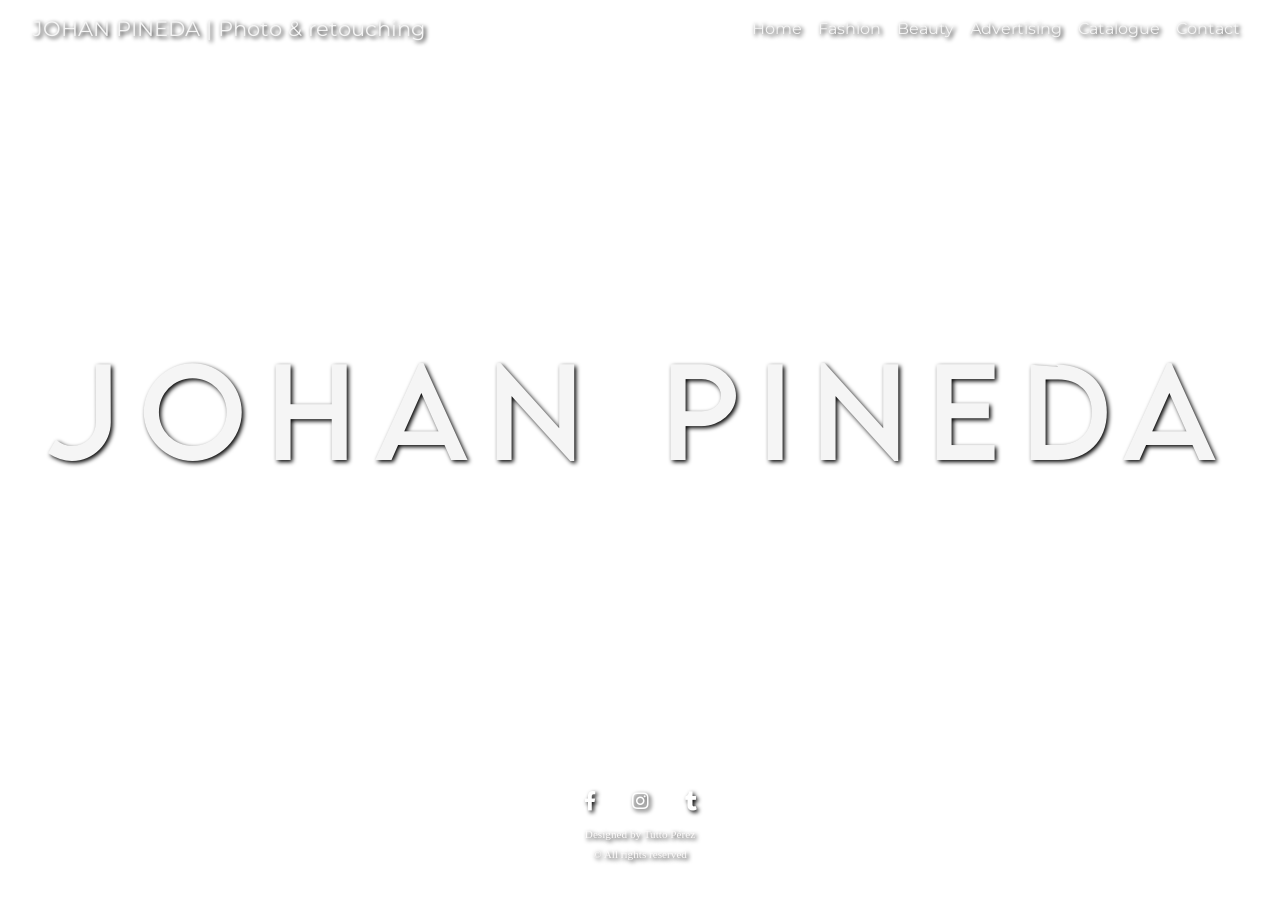
==== index.html @ 9732444a "Add files via upload" ====
<!DOCTYPE html>
<html lang="en">
    <head>
        <meta charset="utf-8">
        <meta name="viewport" content="width=device-width, initial-scale=1, shrink-to-fit=no">          
        <link rel="stylesheet" href="https://cdn.jsdelivr.net/npm/bootstrap@4.5.3/dist/css/bootstrap.min.css" integrity="sha384-TX8t27EcRE3e/ihU7zmQxVncDAy5uIKz4rEkgIXeMed4M0jlfIDPvg6uqKI2xXr2" crossorigin="anonymous">
        <link rel="preconnect" href="https://fonts.gstatic.com">
        <link href="https://fonts.googleapis.com/css2?family=Montserrat:ital,wght@0,200;0,300;0,400;0,600;1,400&display=swap" rel="stylesheet">
        <link rel="preconnect" href="https://fonts.gstatic.com">
        <link href="https://fonts.googleapis.com/css2?family=Esteban&display=swap" rel="stylesheet">
        <link rel="stylesheet" type="text/css" href="https://cdnjs.cloudflare.com/ajax/libs/font-awesome/5.15.1/css/all.min.css">
        <link rel="stylesheet" href="https://cdnjs.cloudflare.com/ajax/libs/animate.css/4.1.1/animate.min.css"/>
        <link rel="stylesheet" href="../nuevo_repo/bootstrap/css/bootstrap.min.css">
        <link rel="stylesheet" href="css/styles.css">  
        <title>JOHAN PINEDA | Photo & retouching</title>
        <meta name="description" content="Johan Pineda is a photographer and digital retoucher with many years of experience in high-level photography for a variety of clients.">
    </head>
    <body class= "bodyIndex">
        <header>
            <div>
                <nav class="navbar navbar-expand-lg navcontainerIndex">
                    <a class="navbar-brand navIndex__izq" href="index.html">JOHAN PINEDA | Photo & retouching</a>
                    <button class="navbar-toggler custom-toggler" type="button" data-toggle="collapse" data-target="#navbarNavAltMarkup" aria-controls="navbarNavAltMarkup" aria-expanded="false" aria-label="Toggle navigation">
                        <span class="navbar-toggler-icon"></span>
                    </button>
                    <div class="collapse navbar-collapse navIndex__der" id="navbarNavAltMarkup">
                        <div class="navbar-nav">
                            <a class="nav-link navIndex__linknav" href="index.html">Home</a>
                            <a class="nav-link navIndex__linknav" href="pages/fashion.html">Fashion</a>
                            <a class="nav-link navIndex__linknav" href="pages/beauty.html">Beauty</a>
                            <a class="nav-link navIndex__linknav" href="pages/advertising.html">Advertising</a>
                            <a class="nav-link navIndex__linknav" href="pages/catalogue.html">Catalogue</a>
                            <a class="nav-link navIndex__linknav" href="pages/getintouch.html">Contact</a>
                        </div>
                    </div>
                </nav>
            </div>
        </header>
        <main class="sectionmain">
            <h1 class="sectionmain__titles animate__animated animate__fadeInDownBig">
                <a class="tituloPrincipal" href="pages/getintouch.html">JOHAN PINEDA</a>
            </h1>
        </main>
        <footer class="footer">
            <div>
                <a href="https://www.facebook.com/profile.php?id=100007943329134" target="_blank"><i class="fab fa-facebook-f redes animate__animated animate__shakeY"></i></a>
                <a href="https://www.instagram.com/johanpineda10/" target="_blank"><i class="fab fa-instagram redes animate__animated animate__shakeY"></i></a>
                <a href="https://diegolunaph.tumblr" target="_blank"><i class="fab fa-tumblr redes animate__animated animate__shakeY"></i></a>
            </div>
            <div>
                <p class="textoFooter">Designed by Tutto Pérez</p>
                <p class="textoFooter">© All rights reserved</p>
            </div>
        </footer>
        <script src="https://code.jquery.com/jquery-3.5.1.slim.min.js" integrity="sha384-DfXdz2htPH0lsSSs5nCTpuj/zy4C+OGpamoFVy38MVBnE+IbbVYUew+OrCXaRkfj" crossorigin="anonymous"></script>
        <script src="https://cdn.jsdelivr.net/npm/popper.js@1.16.0/dist/umd/popper.min.js" integrity="sha384-Q6E9RHvbIyZFJoft+2mJbHaEWldlvI9IOYy5n3zV9zzTtmI3UksdQRVvoxMfooAo" crossorigin="anonymous"></script>
        <script src="https://stackpath.bootstrapcdn.com/bootstrap/4.5.0/js/bootstrap.min.js" integrity="sha384-OgVRvuATP1z7JjHLkuOU7Xw704+h835Lr+6QL9UvYjZE3Ipu6Tp75j7Bh/kR0JKI" crossorigin="anonymous"></script>
    </body>
</html>
---- css/styles.css ----
@charset "UTF-8";
/*GENERAL*/
@import url("https://cdn.jsdelivr.net/npm/bootstrap-icons@1.3.0/font/bootstrap-icons.css");
.navbar-toggler {
  border: none; }

/* BARRA DE NAVEGACIÓN INDEX */
.navcontainerIndex {
  background-color: transparent; }

.navIndex__izq {
  padding-left: 1rem;
  color: whitesmoke;
  font-size: 3.5vw;
  text-shadow: 2px 2px 4px #000000; }

.navIndex__der {
  justify-content: flex-end;
  padding-right: 1rem;
  font-size: 1.1vw;
  text-shadow: 2px 2px 4px #000000; }

.navIndex__izq:hover {
  transform: scale(1.1, 1.2);
  transition: 0.4s;
  color: whitesmoke; }

.navIndex__linknav {
  color: whitesmoke;
  font-size: 0.6rem;
  text-align: center; }

.navIndex__linknav:hover {
  transform: scale(1.1, 1.2);
  transition: 0.4s;
  color: whitesmoke; }

/* BARRA DE NAVEGACIÓN DEL RESTO DE LOS HTML'S */
.navcontainerNoindex {
  background-color: transparent;
  box-shadow: 0 8.1px 15.7px rgba(0, 0, 0, 0.135), 0 65px 125px rgba(0, 0, 0, 0.27); }

.navNoindex__izq {
  padding-left: 1rem;
  color: #3d3b3b;
  font-size: 3.5vw !important;
  text-shadow: 1px 1px 1px #8a8888; }

.navNoindex__der {
  justify-content: flex-end;
  padding-right: 1rem;
  font-size: 1.1vw;
  text-shadow: 1px 1px 1px #8a8888; }

.navNoindex__izq:hover {
  transform: scale(1.1, 1.2);
  transition: 0.4s;
  color: #ff4848; }

.navNoindex__linknav {
  color: #3d3b3b;
  font-size: 0.6rem;
  text-align: center; }

.navNoindex__linknav:hover {
  transform: scale(1.1, 1.2);
  transition: 0.4s;
  color: #ff4848; }

.custom-toggler .navbar-toggler-icon {
  background-image: url("data:image/svg+xml;charset=utf8,%3Csvg viewBox='0 0 32 32' xmlns='http://www.w3.org/2000/svg'%3E%3Cpath stroke='rgba(255, 255, 255, 1)' stroke-width='2' stroke-linecap='round' stroke-miterlimit='10' d='M4 8h24M4 16h24M4 24h24'/%3E%3C/svg%3E"); }

.custom-toggler__Noindex .navbar-toggler-icon {
  background-image: url("data:image/svg+xml;charset=utf8,%3Csvg viewBox='0 0 32 32' xmlns='http://www.w3.org/2000/svg'%3E%3Cpath stroke='rgba(61, 59, 59, 1)' stroke-width='2' stroke-linecap='round' stroke-miterlimit='10' d='M4 8h24M4 16h24M4 24h24'/%3E%3C/svg%3E"); }

/*QUERIES */
@media (min-width: 768px) {
  .navIndex__izq {
    font-size: 1.5rem; }
  .navIndex__linknav {
    font-size: 1.1rem; }
  .navNoindex__linknav {
    font-size: 1.1rem; }
  .navNoindex__izq {
    font-size: 1.5rem !important; } }

@media (min-width: 992px) {
  .navIndex__izq {
    font-size: 1.3rem; }
  .navIndex__linknav {
    font-size: 1rem; }
  .navNoindex__linknav {
    font-size: 1rem; }
  .navNoindex__izq {
    font-size: 1.3rem !important; } }

@media (min-width: 1024px) {
  .navIndex__izq {
    font-size: 1.3rem; }
  .navIndex__linknav {
    font-size: 1rem; }
  .navNoindex__linknav {
    font-size: 1rem; }
  .navNoindex__izq {
    font-size: 1.3rem !important; } }

.cajaForm > * {
  padding: 1em; }

.formulario {
  background: #e79a9a; }

.formulario form {
  display: grid;
  grid-template-columns: 1fr 1fr; }

.formulario form label {
  display: block; }

.formulario form p {
  margin: 0;
  padding: 1em; }

.formulario form .block {
  grid-column: 1 / 3; }

.formulario form button,
.formulario form input,
.formulario form textarea {
  width: 100%;
  padding: .7em;
  border: none;
  background: none;
  outline: 0;
  color: #fff;
  border-bottom: 1px solid #fcc2c2; }

.formulario form button {
  background: #fcc2c2;
  border: 0;
  text-transform: uppercase;
  padding: 1em; }

.formulario form button:hover,
.formulario form button:focus {
  background: #443030;
  color: #fff;
  transition: background-color 1s ease-out;
  outline: 0; }

/* INFO DE CONTACTO */
.contactInfo {
  background: #3f3e3e; }

.contactInfo h2, .contactInfo h3, .contactInfo ul, .contactInfo p {
  text-align: center;
  margin: 0 0 1rem 0;
  color: whitesmoke; }

.datoInfo {
  font-family: 'Ovo', serif; }

.moreInfo {
  font-family: 'Ovo', serif;
  padding-left: 10px; }

/*QUERIES*/
@media (min-width: 768px) {
  .cajaForm {
    display: grid;
    grid-template-columns: 2fr 1fr; }
  .h1-contact {
    font-size: 6vw; }
  .contactInfo {
    display: grid;
    text-align: center;
    align-content: center; } }

@media (min-width: 1024px) {
  .h1-contact {
    font-size: 3vw;
    padding-top: 4vh; } }

.footer {
  background-color: transparent;
  display: grid;
  justify-content: center;
  justify-items: center;
  align-content: center;
  color: rgb(252, 250, 250);
  text-shadow: 2px 2px 4px #000000;
  text-align: center; }

.redes {
  padding: 1rem;
  font-size: 1rem;
  text-shadow: 2px 2px 4px #000000;
  color: white; }

.redes:hover {
  transform: scale(1.1, 1.2);
  transition: 0.4s; }

.textoFooter {
  font-size: 0.6rem;
  font-family: 'ovo';
  margin-bottom: 3px; }

/*footer Contacto*/
.footerContact {
  background-color: #4e4e4e;
  display: grid;
  justify-content: center;
  justify-items: center;
  align-content: center;
  color: whitesmoke;
  text-align: center;
  margin-top: auto; }

.redesContact {
  padding: 1rem;
  font-size: 1.5rem;
  color: whitesmoke; }

.redesContact:hover {
  transform: scale(1.1, 1.2);
  transition: 0.3s; }

.textoFooter-cont {
  font-size: 0.8rem;
  font-family: 'ovo'; }

/*medias*/
@media (min-width: 768px) {
  .redes {
    font-size: 1.3rem; }
  .textoFooter {
    font-size: 0.7rem; } }

@media (min-width: 1024px) {
  .redes {
    font-size: 1.1rem; }
  .textoFooter {
    font-size: 0.7rem; } }

@media (min-width: 1200px) {
  .redes {
    font-size: 1.5vw; } }

.bodyIndex {
  background-image: url(../images/fashion/mainmobile.jpg);
  background-position: center;
  background-repeat: no-repeat;
  background-size: cover; }

.tituloPrincipal {
  text-decoration: none;
  color: whitesmoke; }

.tituloPrincipal:hover {
  text-decoration: none;
  color: whitesmoke; }

.sectionmain {
  min-height: calc(100vh - 56px - 126px);
  display: grid;
  justify-items: center;
  align-items: center; }

.sectionmain__titles {
  font-family: 'lemonmilk';
  font-weight: bolder;
  text-align: center;
  color: whitesmoke;
  text-shadow: 2px 2px 4px #000000;
  letter-spacing: 1.5rem;
  font-size: 14vw; }

/*QUERIES*/
@media (min-width: 768px) {
  .bodyIndex {
    background-position: inherit;
    background-repeat: no-repeat;
    background-size: cover; }
  .sectionmain__titles {
    font-size: 16vw; } }

@media (min-width: 1200px) {
  .bodyIndex {
    background-image: url(../images/getintouch/portada.jpg);
    background-position: top;
    background-repeat: no-repeat;
    background-size: cover; }
  .sectionmain__titles {
    font-size: 9vw; } }

/*GRID*/
.contGaleria {
  display: grid;
  grid-template-columns: repeat(2, 1fr);
  padding: 1.25rem;
  grid-gap: 0.6rem; }

.imgGaleria {
  width: 100%;
  height: 100%;
  object-fit: cover; }

.itemGaleria:nth-child(1) {
  grid-column-start: span 2; }

.cajaTexto-advertising {
  grid-column-start: span 2; }

.cajaTexto-fashion {
  grid-column-start: span 2; }

.cajaTexto-galeria {
  grid-column-start: span 2; }

.cajaTexto-catalogue {
  grid-column-start: span 2; }

/*QUERIES*/
@media (min-width: 768px) {
  .contGaleria {
    grid-template-areas: "titulo titulo titulo"
 "foto1 foto2 foto3 "
 "texto texto texto"
 "foto4 foto5 foto6"
 "foto7 foto8 foto9"
 "foto10 foto11 foto12"
 "foto13 foto14 foto15"
 "foto16 foto17 foto18"
 "foto19 foto20 foto21"
 "foto22 foto23 foto24"
 "foto25 foto26 foto27"
 "foto28 . .";
    grid-template-columns: 1fr 1fr 1fr; }
  #titulo {
    grid-area: titulo; }
  #texto {
    grid-area: texto; }
  #foto1 {
    grid-area: foto1; }
  #foto2 {
    grid-area: foto2; }
  #foto3 {
    grid-area: foto3; }
  #foto4 {
    grid-area: foto4; }
  #foto5 {
    grid-area: foto5; }
  #foto6 {
    grid-area: foto6; }
  #foto7 {
    grid-area: foto7; }
  #foto8 {
    grid-area: foto8; }
  #foto9 {
    grid-area: foto9; }
  #foto10 {
    grid-area: foto10; }
  #foto11 {
    grid-area: foto11; }
  #foto12 {
    grid-area: foto12; }
  #foto13 {
    grid-area: foto13; }
  #foto14 {
    grid-area: foto14; }
  #foto15 {
    grid-area: foto15; }
  #foto16 {
    grid-area: foto16; }
  #foto17 {
    grid-area: foto17; }
  #foto18 {
    grid-area: foto18; }
  #foto19 {
    grid-area: foto19; }
  #foto20 {
    grid-area: foto20; }
  #foto21 {
    grid-area: foto21; }
  #foto22 {
    grid-area: foto22; }
  #foto23 {
    grid-area: foto23; }
  #foto24 {
    grid-area: foto24; }
  #foto25 {
    grid-area: foto25; }
  #foto26 {
    grid-area: foto26; }
  #foto27 {
    grid-area: foto27; }
  #foto28 {
    grid-area: foto28; } }

@media (min-width: 1024px) {
  .contGaleria {
    grid-template-areas: "titulo titulo titulo titulo"
 "foto1 foto2 foto3 foto4"
 "texto texto texto texto"
 "foto5 foto6 foto7 foto8"
 "foto9 foto10 foto11 foto12"
 "foto13 foto14 foto15 foto16"
 "foto17 foto18 foto19 foto20"
 "foto21 foto22 foto23 foto24"
 "foto25 foto26 foto27 foto28";
    grid-template-columns: 1fr 1fr 1fr 1fr; }
  #titulo {
    grid-area: titulo; }
  #texto {
    grid-area: texto; }
  #foto1 {
    grid-area: foto1; }
  #foto2 {
    grid-area: foto2; }
  #foto3 {
    grid-area: foto3; }
  #foto4 {
    grid-area: foto4; }
  #foto5 {
    grid-area: foto5; }
  #foto6 {
    grid-area: foto6; }
  #foto7 {
    grid-area: foto7; }
  #foto8 {
    grid-area: foto8; }
  #foto9 {
    grid-area: foto9; }
  #foto10 {
    grid-area: foto10; }
  #foto11 {
    grid-area: foto11; }
  #foto12 {
    grid-area: foto12; }
  #foto13 {
    grid-area: foto13; }
  #foto14 {
    grid-area: foto14; }
  #foto15 {
    grid-area: foto15; }
  #foto16 {
    grid-area: foto16; }
  #foto17 {
    grid-area: foto17; }
  #foto18 {
    grid-area: foto18; }
  #foto19 {
    grid-area: foto19; }
  #foto20 {
    grid-area: foto20; }
  #foto21 {
    grid-area: foto21; }
  #foto22 {
    grid-area: foto22; }
  #foto23 {
    grid-area: foto23; }
  #foto24 {
    grid-area: foto24; }
  #foto25 {
    grid-area: foto25; }
  #foto26 {
    grid-area: foto26; }
  #foto27 {
    grid-area: foto27; }
  #foto28 {
    grid-area: foto28; } }

@media (min-width: 1200px) {
  .contGaleria {
    grid-template-areas: "titulo titulo titulo titulo"
 "foto1 foto2 foto3 foto4"
 "texto texto texto texto"
 "foto5 foto6 foto7 foto8"
 "foto9 foto10 foto11 foto12"
 "foto13 foto14 foto15 foto16"
 "foto17 foto18 foto19 foto20"
 "foto21 foto22 foto23 foto24"
 "foto25 foto26 foto27 foto28";
    grid-template-columns: 1fr 1fr 1fr 1fr; }
  #titulo {
    grid-area: titulo; }
  #texto {
    grid-area: texto; }
  #foto1 {
    grid-area: foto1; }
  #foto2 {
    grid-area: foto2; }
  #foto3 {
    grid-area: foto3; }
  #foto4 {
    grid-area: foto4; }
  #foto5 {
    grid-area: foto5; }
  #foto6 {
    grid-area: foto6; }
  #foto7 {
    grid-area: foto7; }
  #foto8 {
    grid-area: foto8; }
  #foto9 {
    grid-area: foto9; }
  #foto10 {
    grid-area: foto10; }
  #foto11 {
    grid-area: foto11; }
  #foto12 {
    grid-area: foto12; }
  #foto13 {
    grid-area: foto13; }
  #foto14 {
    grid-area: foto14; }
  #foto15 {
    grid-area: foto15; }
  #foto16 {
    grid-area: foto16; }
  #foto17 {
    grid-area: foto17; }
  #foto18 {
    grid-area: foto18; }
  #foto19 {
    grid-area: foto19; }
  #foto20 {
    grid-area: foto20; }
  #foto21 {
    grid-area: foto21; }
  #foto22 {
    grid-area: foto22; }
  #foto23 {
    grid-area: foto23; }
  #foto24 {
    grid-area: foto24; }
  #foto25 {
    grid-area: foto25; }
  #foto26 {
    grid-area: foto26; }
  #foto27 {
    grid-area: foto27; }
  #foto28 {
    grid-area: foto28; } }

* {
  box-sizing: border-box;
  margin: 0;
  padding: 0;
  list-style: none;
  text-decoration: none; }

html {
  height: 100%; }

body {
  font-family: 'Montserrat', sans-serif !important; }

@font-face {
  font-family: lemonmilk;
  src: url(../fonts/LEMONMILK-Light.otf); }

/*FASHION*/
.cajaTexto-fashion {
  display: grid;
  align-content: center;
  background-color: #4e4e4e;
  border-radius: 2.5px; }

.tituloGaleria-fashion {
  font-family: 'lemonmilk';
  text-transform: uppercase;
  color: #e79a9a;
  padding-bottom: 0.1vh;
  text-align: center;
  font-size: 8.5vw;
  text-shadow: 1px 1px 1px #b9a7a7; }

.textoGaleria-fashion, .textoGaleria-fashion2 {
  font-size: 2.5vw;
  letter-spacing: 1px;
  text-align: justify;
  padding: 4vw 4vw 0vw 4vw;
  color: white; }

/*BEAUTY*/
.cajaTexto-galeria {
  display: grid;
  align-content: center;
  background-color: #4e4e4e;
  border-radius: 2.5px; }

.tituloGaleria {
  font-family: 'lemonmilk';
  text-transform: uppercase;
  color: #e79a9a;
  padding-bottom: 0.1vh;
  text-align: center;
  font-size: 8.5vw;
  text-shadow: 1px 1px 1px #b9a7a7; }

.textoGaleria, .textoGaleria2 {
  font-size: 2.5vw;
  letter-spacing: 1px;
  text-align: justify;
  padding: 2vh 3.5vw 0 3.5vw;
  color: white; }

/*ADVERTISING*/
.cajaTexto-advertising {
  display: grid;
  align-content: center;
  background-color: #4e4e4e;
  border-radius: 2.5px; }

.tituloGaleria-advertising {
  font-family: 'lemonmilk';
  text-transform: uppercase;
  color: #e79a9a;
  padding-bottom: 0.1vh;
  text-align: center;
  font-size: 8.5vw;
  text-shadow: 1px 1px 1px #b9a7a7; }

.textoGaleria-advertising {
  font-size: 2.5vw;
  letter-spacing: 1px;
  text-align: justify;
  padding: 4vw 4vw 4vw 4vw;
  color: white; }

/*CATALOGUE*/
.cajaTexto-catalogue {
  display: grid;
  align-content: center;
  background-color: #4e4e4e;
  border-radius: 2.5px; }

.tituloGaleria-catalogue {
  font-family: 'lemonmilk';
  text-transform: uppercase;
  color: #e79a9a;
  padding-bottom: 0.1vh;
  text-align: center;
  font-size: 8.5vw;
  text-shadow: 1px 1px 1px #b9a7a7; }

.textoGaleria-catalogue {
  font-size: 2.5vw;
  letter-spacing: 1px;
  text-align: justify;
  padding: 4vw 4vw 0vw 4vw;
  color: white; }

.textoGaleria-catalogue2 {
  font-size: 2.5vw;
  letter-spacing: 1px;
  text-align: justify;
  padding: 0vw 4vw 4vw 4vw;
  color: white; }

/*ABOUT*/
.titulo-about {
  font-family: 'lemonmilk';
  text-transform: uppercase;
  color: #e79a9a;
  padding-top: 2vh;
  padding-bottom: 0.5vh;
  text-align: center;
  font-size: 8.5vw;
  text-shadow: 1px 1px 1px #b9a7a7; }

.h1-contact {
  font-family: 'lemonmilk';
  text-transform: uppercase;
  color: #e79a9a;
  padding-top: 4vh;
  padding-bottom: 3.5vh;
  text-align: center;
  font-size: 8.5vw;
  text-shadow: 1px 1px 1px #b9a7a7; }

.texto-about1,
.texto-about2,
.texto-about3 {
  font-size: 2.5vw;
  letter-spacing: 1px;
  text-align: justify;
  padding-right: 6vw;
  padding-left: 6vw;
  color: #e79a9a; }

.texto-about1 {
  padding-top: 2vh; }

/*QUERIES*/
@media (min-width: 768px) {
  .textoGaleria {
    padding-top: 2rem;
    font-size: 1.6vh; }
  .textoGaleria2 {
    padding-bottom: 1.8rem;
    font-size: 1.6vh; }
  .textoGaleria-fashion {
    padding-top: 2rem;
    font-size: 1.6vh; }
  .textoGaleria-fashion2 {
    padding-bottom: 1.8rem;
    font-size: 1.6vh; }
  .textoGaleria-advertising {
    padding-top: 2rem;
    padding-bottom: 1.8rem;
    font-size: 1.6vh; }
  .textoGaleria-catalogue {
    padding-top: 2rem;
    font-size: 1.6vh; }
  .textoGaleria-catalogue2 {
    padding-bottom: 1.8rem;
    font-size: 1.6vh; }
  .tituloGaleria-fashion,
  .tituloGaleria,
  .tituloGaleria-advertising,
  .tituloGaleria-catalogue,
  .h1-contact {
    font-size: 5vw;
    padding-top: 2rem;
    padding-bottom: 2.5rem; }
  .titulo-about {
    font-size: 5vw;
    padding-top: 3rem;
    padding-bottom: 2.5rem; }
  .texto-about1,
  .texto-about2,
  .texto-about3 {
    font-size: 2vw;
    letter-spacing: 1px;
    text-align: justify;
    padding-right: 6vw;
    padding-left: 6vw;
    padding-bottom: 3vh;
    color: #e79a9a; } }

@media (min-width: 1024px) {
  .tituloGaleria-fashion,
  .tituloGaleria,
  .tituloGaleria-advertising,
  .tituloGaleria-catalogue,
  .titulo-about,
  .h1-contact {
    font-size: 4.5vw;
    padding-top: 2rem;
    padding-bottom: 2.5rem; }
  .texto-about1,
  .texto-about2,
  .texto-about3 {
    font-size: 1.1vw;
    letter-spacing: 1px;
    text-align: justify;
    padding-right: 6vw;
    padding-left: 6vw;
    color: #e79a9a; }
  .textoGaleria-fashion, .textoGaleria-fashion2 {
    text-align: center;
    font-size: 1.3vw;
    padding-right: 13vw;
    padding-left: 13vw; }
  .textoGaleria, .textoGaleria2 {
    text-align: center;
    font-size: 1.3vw;
    padding-right: 13vw;
    padding-left: 13vw; }
  .textoGaleria-advertising {
    text-align: center;
    font-size: 1.3vw;
    padding-right: 13vw;
    padding-left: 13vw; }
  .textoGaleria-catalogue, .textoGaleria-catalogue2 {
    text-align: center;
    font-size: 1.3vw;
    padding-right: 13vw;
    padding-left: 13vw; } }

.img-about {
  width: 100vw; }

.item-about {
  margin-bottom: 0px; }

.item-about2 {
  display: grid;
  background-color: #4e4e4e; }

/*QUERIES*/
@media (min-width: 1024px) {
  .caja-about {
    display: grid;
    grid-template-columns: 1fr 1fr; }
  .img-about {
    width: 100%; }
  .item-about2 {
    align-content: center; } }
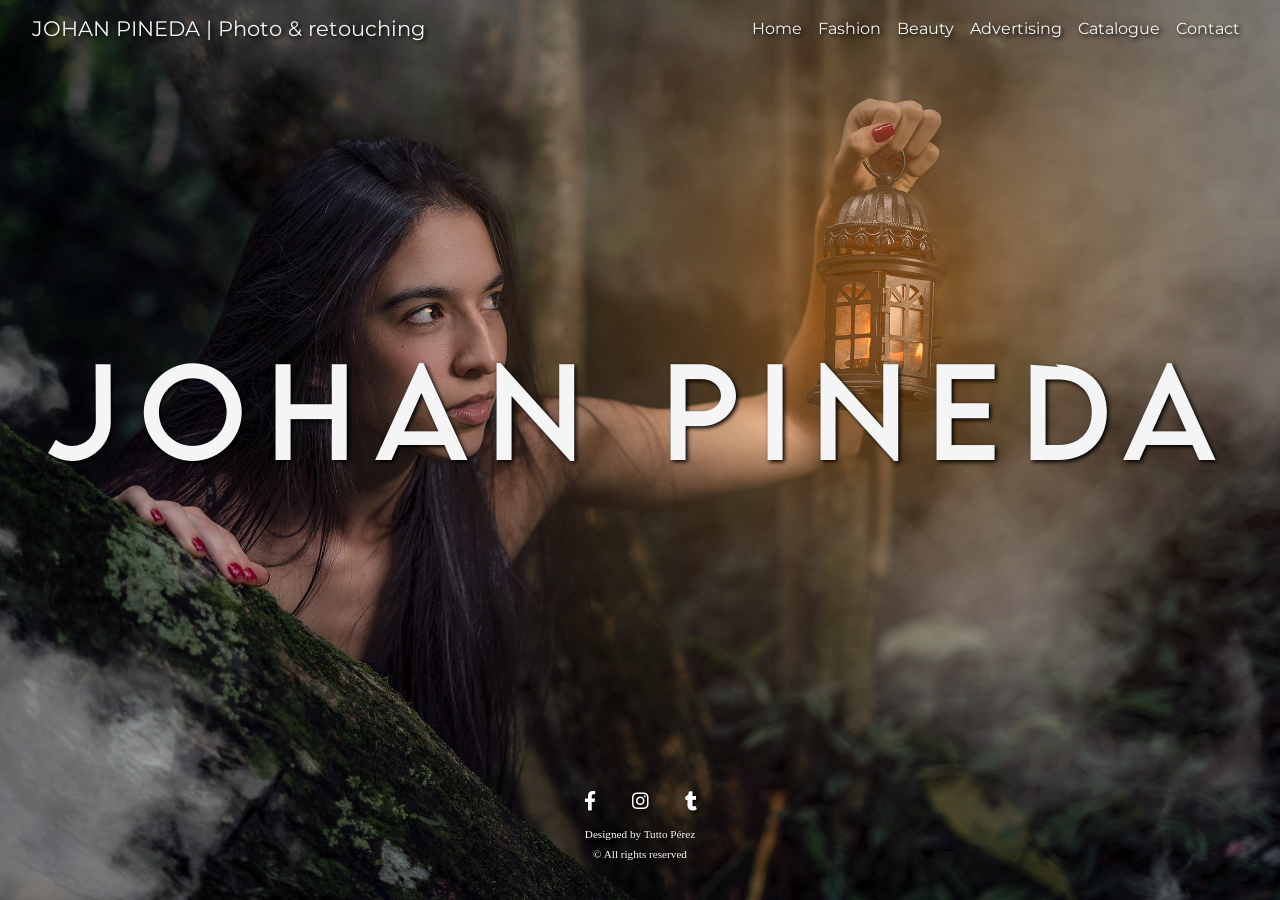
==== commit 06ebcd9c: "index.html" ====
--- a/index.html
+++ b/index.html
@@ -13,6 +13,7 @@
         <link rel="stylesheet" href="../nuevo_repo/bootstrap/css/bootstrap.min.css">
         <link rel="stylesheet" href="css/styles.css">  
         <title>JOHAN PINEDA | Photo & retouching</title>
+<link rel="icon" type="image/png" href="./images/LOGO.png.">
         <meta name="description" content="Johan Pineda is a photographer and digital retoucher with many years of experience in high-level photography for a variety of clients.">
     </head>
     <body class= "bodyIndex">
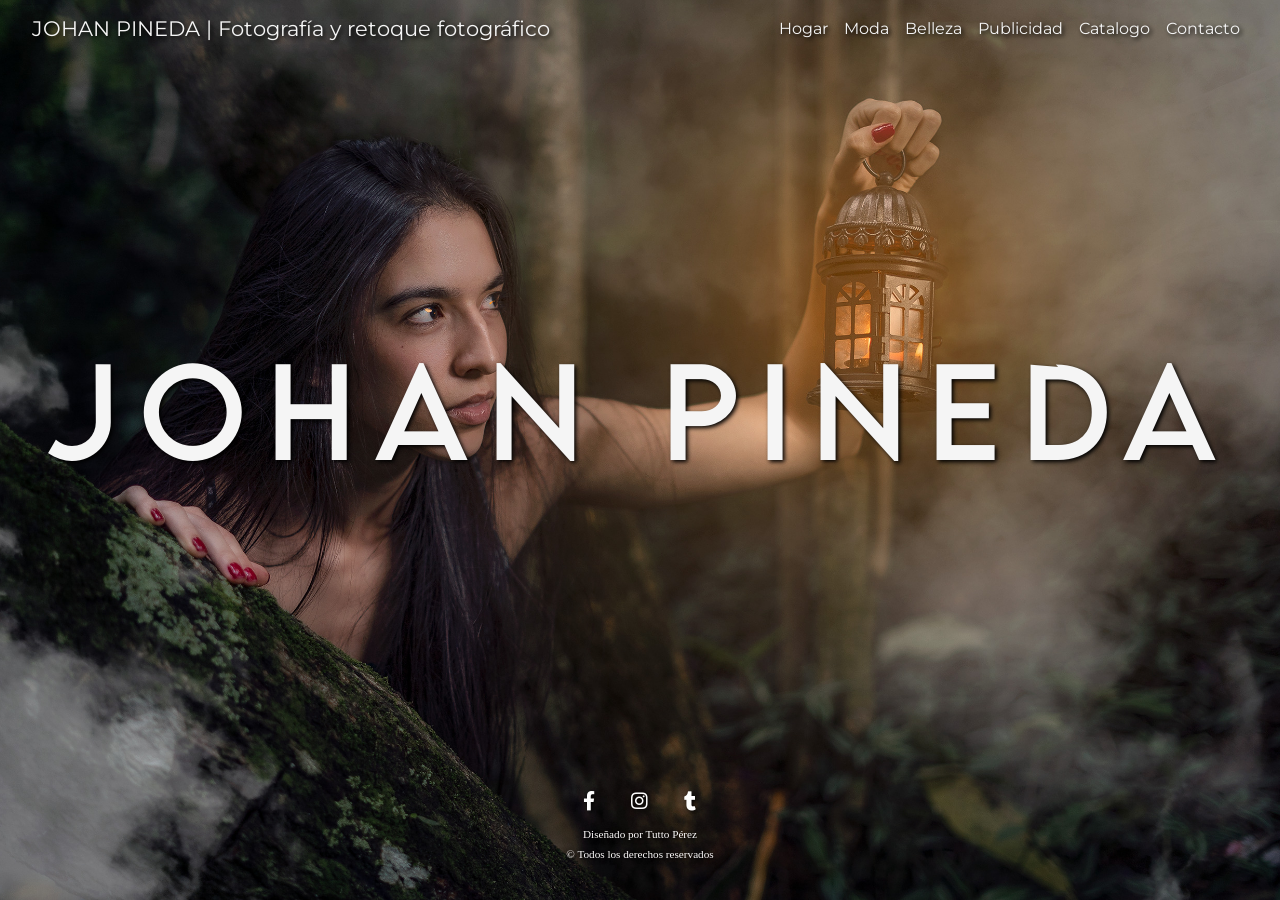
==== commit 2e4d1676: "index.html" ====
--- a/index.html
+++ b/index.html
@@ -12,7 +12,7 @@
         <link rel="stylesheet" href="https://cdnjs.cloudflare.com/ajax/libs/animate.css/4.1.1/animate.min.css"/>
         <link rel="stylesheet" href="../nuevo_repo/bootstrap/css/bootstrap.min.css">
         <link rel="stylesheet" href="css/styles.css">  
-        <title>JOHAN PINEDA | Photo & retouching</title>
+        <title>JOHAN PINEDA | Fotografía y retoque fotográfico</title>
 <link rel="icon" type="image/png" href="./images/LOGO.png.">
         <meta name="description" content="Johan Pineda is a photographer and digital retoucher with many years of experience in high-level photography for a variety of clients.">
     </head>
@@ -20,18 +20,18 @@
         <header>
             <div>
                 <nav class="navbar navbar-expand-lg navcontainerIndex">
-                    <a class="navbar-brand navIndex__izq" href="index.html">JOHAN PINEDA | Photo & retouching</a>
+                    <a class="navbar-brand navIndex__izq" href="index.html">JOHAN PINEDA | Fotografía y retoque fotográfico</a>
                     <button class="navbar-toggler custom-toggler" type="button" data-toggle="collapse" data-target="#navbarNavAltMarkup" aria-controls="navbarNavAltMarkup" aria-expanded="false" aria-label="Toggle navigation">
                         <span class="navbar-toggler-icon"></span>
                     </button>
                     <div class="collapse navbar-collapse navIndex__der" id="navbarNavAltMarkup">
                         <div class="navbar-nav">
-                            <a class="nav-link navIndex__linknav" href="index.html">Home</a>
-                            <a class="nav-link navIndex__linknav" href="pages/fashion.html">Fashion</a>
-                            <a class="nav-link navIndex__linknav" href="pages/beauty.html">Beauty</a>
-                            <a class="nav-link navIndex__linknav" href="pages/advertising.html">Advertising</a>
-                            <a class="nav-link navIndex__linknav" href="pages/catalogue.html">Catalogue</a>
-                            <a class="nav-link navIndex__linknav" href="pages/getintouch.html">Contact</a>
+                            <a class="nav-link navIndex__linknav" href="index.html">Hogar</a>
+                            <a class="nav-link navIndex__linknav" href="pages/fashion.html">Moda</a>
+                            <a class="nav-link navIndex__linknav" href="pages/beauty.html">Belleza</a>
+                            <a class="nav-link navIndex__linknav" href="pages/advertising.html">Publicidad</a>
+                            <a class="nav-link navIndex__linknav" href="pages/catalogue.html">Catalogo</a>
+                            <a class="nav-link navIndex__linknav" href="pages/getintouch.html">Contacto</a>
                         </div>
                     </div>
                 </nav>
@@ -49,8 +49,8 @@
                 <a href="https://diegolunaph.tumblr" target="_blank"><i class="fab fa-tumblr redes animate__animated animate__shakeY"></i></a>
             </div>
             <div>
-                <p class="textoFooter">Designed by Tutto Pérez</p>
-                <p class="textoFooter">© All rights reserved</p>
+                <p class="textoFooter">Diseñado por Tutto Pérez</p>
+                <p class="textoFooter">© Todos los derechos reservados</p>
             </div>
         </footer>
         <script src="https://code.jquery.com/jquery-3.5.1.slim.min.js" integrity="sha384-DfXdz2htPH0lsSSs5nCTpuj/zy4C+OGpamoFVy38MVBnE+IbbVYUew+OrCXaRkfj" crossorigin="anonymous"></script>
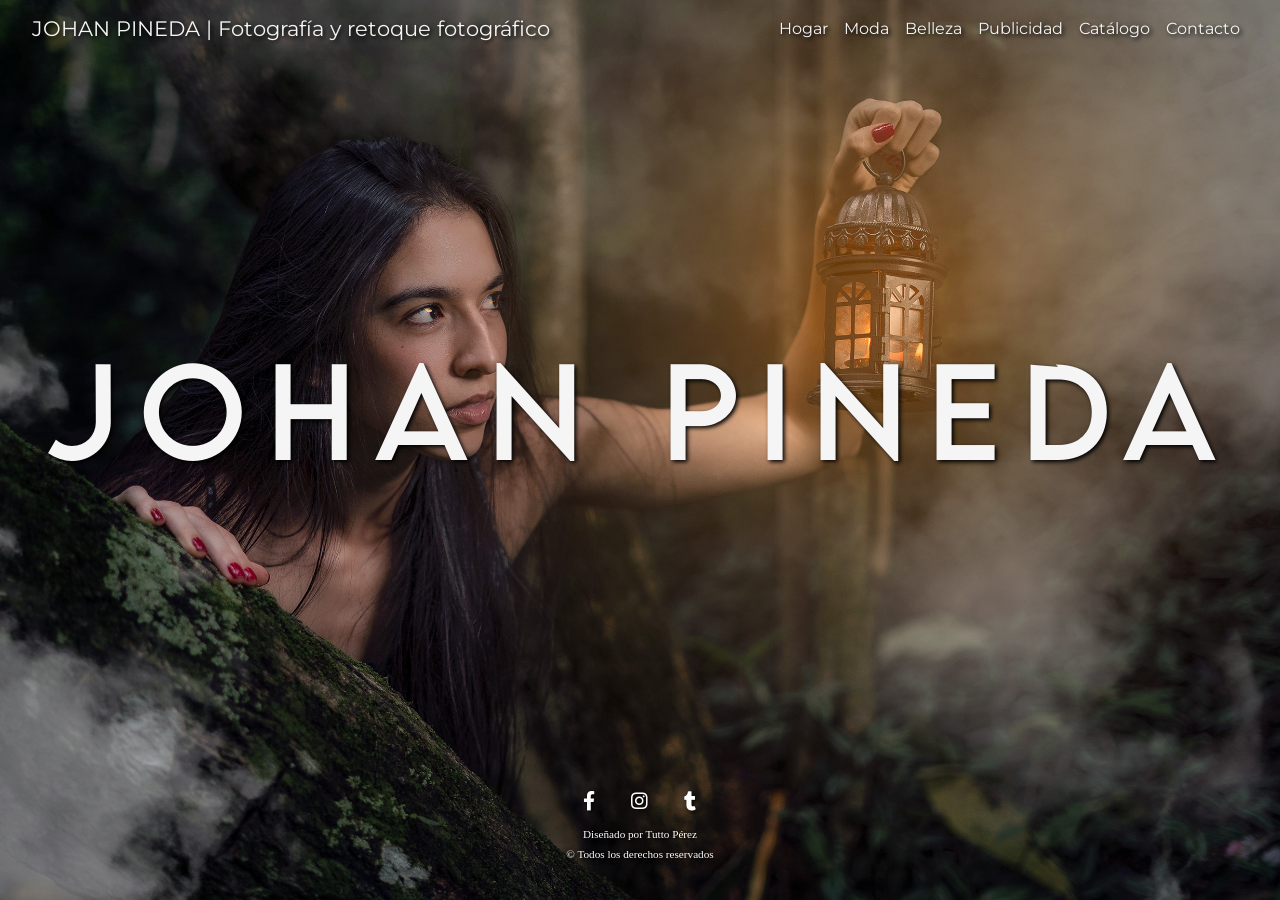
==== commit 876764fb: "index.html" ====
--- a/index.html
+++ b/index.html
@@ -13,7 +13,7 @@
         <link rel="stylesheet" href="../nuevo_repo/bootstrap/css/bootstrap.min.css">
         <link rel="stylesheet" href="css/styles.css">  
         <title>JOHAN PINEDA | Fotografía y retoque fotográfico</title>
-<link rel="icon" type="image/png" href="./images/LOGO.png.">
+<link rel="icon" type="image/png" href="./images/LOGO.png">
         <meta name="description" content="Johan Pineda is a photographer and digital retoucher with many years of experience in high-level photography for a variety of clients.">
     </head>
     <body class= "bodyIndex">
@@ -30,7 +30,7 @@
                             <a class="nav-link navIndex__linknav" href="pages/fashion.html">Moda</a>
                             <a class="nav-link navIndex__linknav" href="pages/beauty.html">Belleza</a>
                             <a class="nav-link navIndex__linknav" href="pages/advertising.html">Publicidad</a>
-                            <a class="nav-link navIndex__linknav" href="pages/catalogue.html">Catalogo</a>
+                            <a class="nav-link navIndex__linknav" href="pages/catalogue.html">Catálogo</a>
                             <a class="nav-link navIndex__linknav" href="pages/getintouch.html">Contacto</a>
                         </div>
                     </div>
